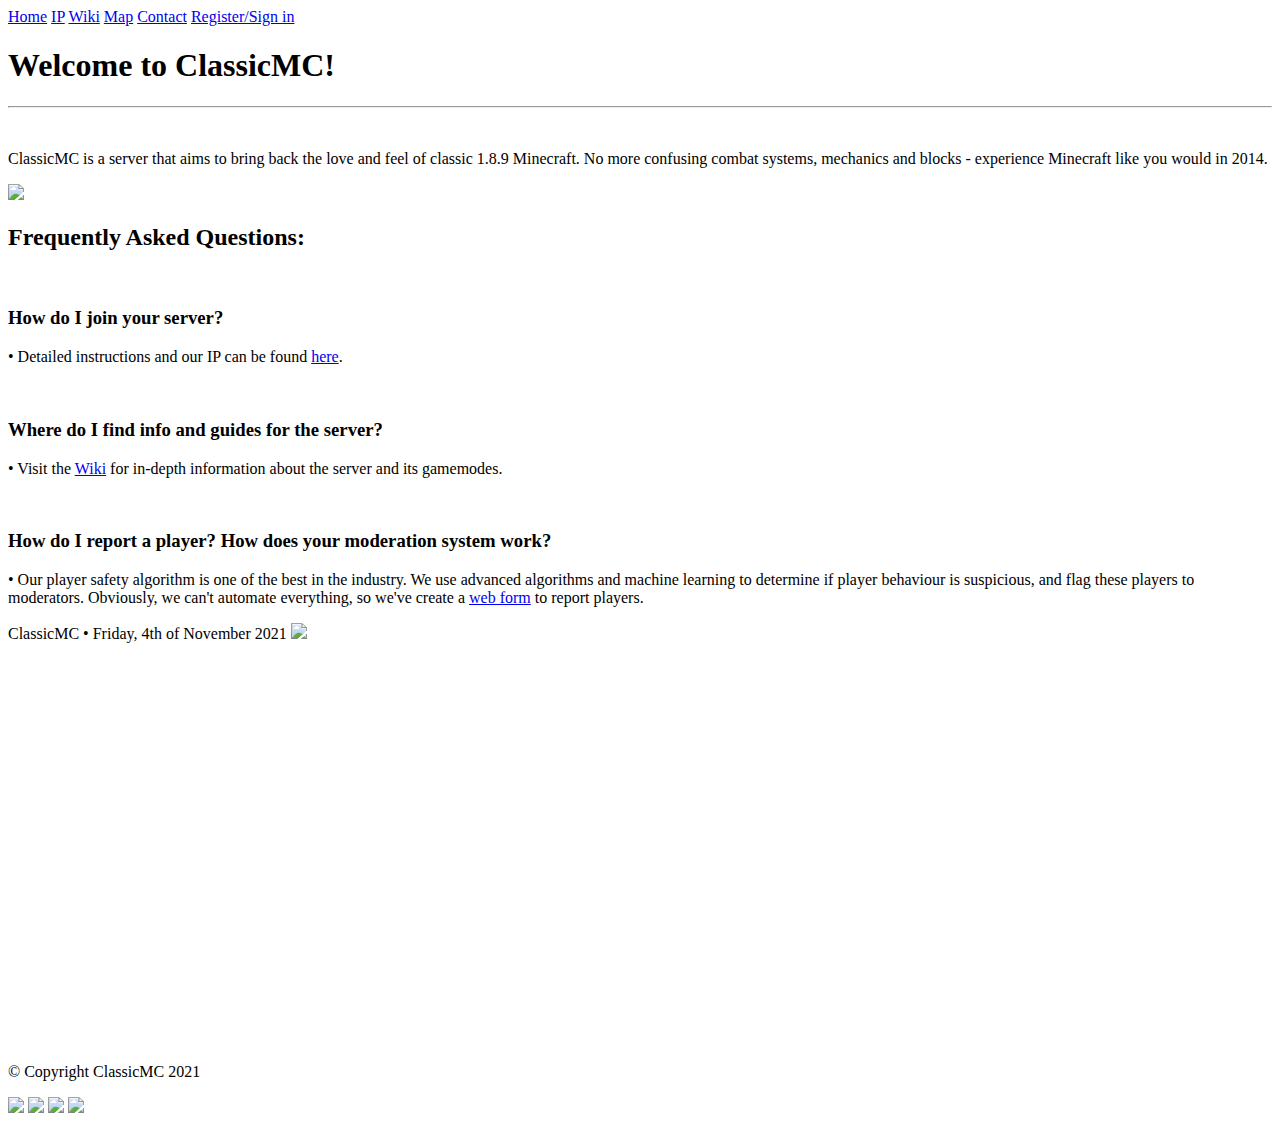
==== index.html @ 9f3c21e3 "Added Website to github" ====
<!DOCTYPE html>
<html>
  <head>
    <meta charset="utf-8">
    <meta name="viewport" content="width=device-width">
    <title>ClassicMC</title>
    <link rel="icon" href="https://cdn.freebiesupply.com/logos/large/2x/minecraft-1-logo-png-transparent.png">
    <link href="reset.css" rel="stylesheet" type="text/css" />
    <link href="style.css" rel="stylesheet" type="text/css" />
  </head>
  <body>
    <div class="website-background"></div>
    <div class="content">
        <div class="topbar">
            <a class="round-left float-left dash-border-right" href="index.html">Home</a>
            <a class="dash-border-right float-left" href="connect.html">IP</a>
            <a class="dash-border-right float-left" href="wiki.html">Wiki</a>
            <a class="dash-border-right float-left" href="map.html">Map</a>
            <a class="dash-border-right float-left" href="contact.html">Contact</a>

            <a class="dash-border-left round-right float-right" href="#">Register/Sign in</a>
        </div>


        <div class="page-content-wrapper">

            <div class="page-content">
                <h1>Welcome to ClassicMC!</h1>
                <hr />
                <br />
                <p>ClassicMC is a server that aims to bring back the love and feel of classic 1.8.9 Minecraft. No more confusing combat systems, mechanics and blocks - experience Minecraft like you would in 2014.</p>
                <img class="articleImage" src="https://cs2.worldofmods.com/screenshots/f80ce/2015-10/original/f38d6a85faa69170e99535787e48ff4150fd9f03/177058-javaw-2015-10-14-19-16-43-23.jpg">
                <br />
                <h2>Frequently Asked Questions:</h2>
                <br />
                <h3> How do I join your server?</h3>
                <p> • Detailed instructions and our IP can be found <a href="connect.html">here</a>.</p>
                <br />
                <h3>Where do I find info and guides for the server?</h3>
                <p> • Visit the <a href="wiki.html">Wiki</a> for in-depth information about the server and its gamemodes.</p>
                <br />
                <h3>How do I report a player? How does your moderation system work?</h3>
                <p> • Our player safety algorithm is one of the best in the industry. We use advanced algorithms and machine learning to determine if player behaviour is suspicious, and flag these players to moderators. Obviously, we can't automate everything, so we've create a <a href="#" target="_blank">web form</a> to report players.</p>
                
                <div class="timestamp">
                    <t>ClassicMC • Friday, 4th of November 2021</t>
                    <img src="https://cdn.icon-icons.com/icons2/1211/PNG/512/1491579609-yumminkysocialmedia08_83079.png">
                </div>
            </div>

            <div class="page-browser">
                <iframe src="https://discord.com/widget?id=905515836545069056&theme=dark" width="100%" height="400vh" allowtransparency="true" frameborder="0" sandbox="allow-popups allow-popups-to-escape-sandbox allow-same-origin allow-scripts"></iframe>
            </div>

        </div>
        <div class="footer">
            <p>© Copyright ClassicMC 2021</p>
            <div class="footerLinks">
                <a href="https://www.youtube.com/channel/UC6Ry6Oi3f12FIGGktJ64N1Q" target="_blank"><img src="https://cdn.icon-icons.com/icons2/1211/PNG/512/1491579609-yumminkysocialmedia08_83079.png"></a>
                <a href="https://twitter.com/PlayClassicMC" target="_blank"><img src="twitter.png"></a>
                <a href="https://www.tiktok.com/@classicmc_" target="_blank"><img src="tik-tok.png"></a>
                <a href="https://discord.gg/pYAZfwnhAr" target="_blank"><img src="discord.png"></a>
            </div>
        </div>
    </div>
    <script src="script.js"></script>
  </body>
</html>
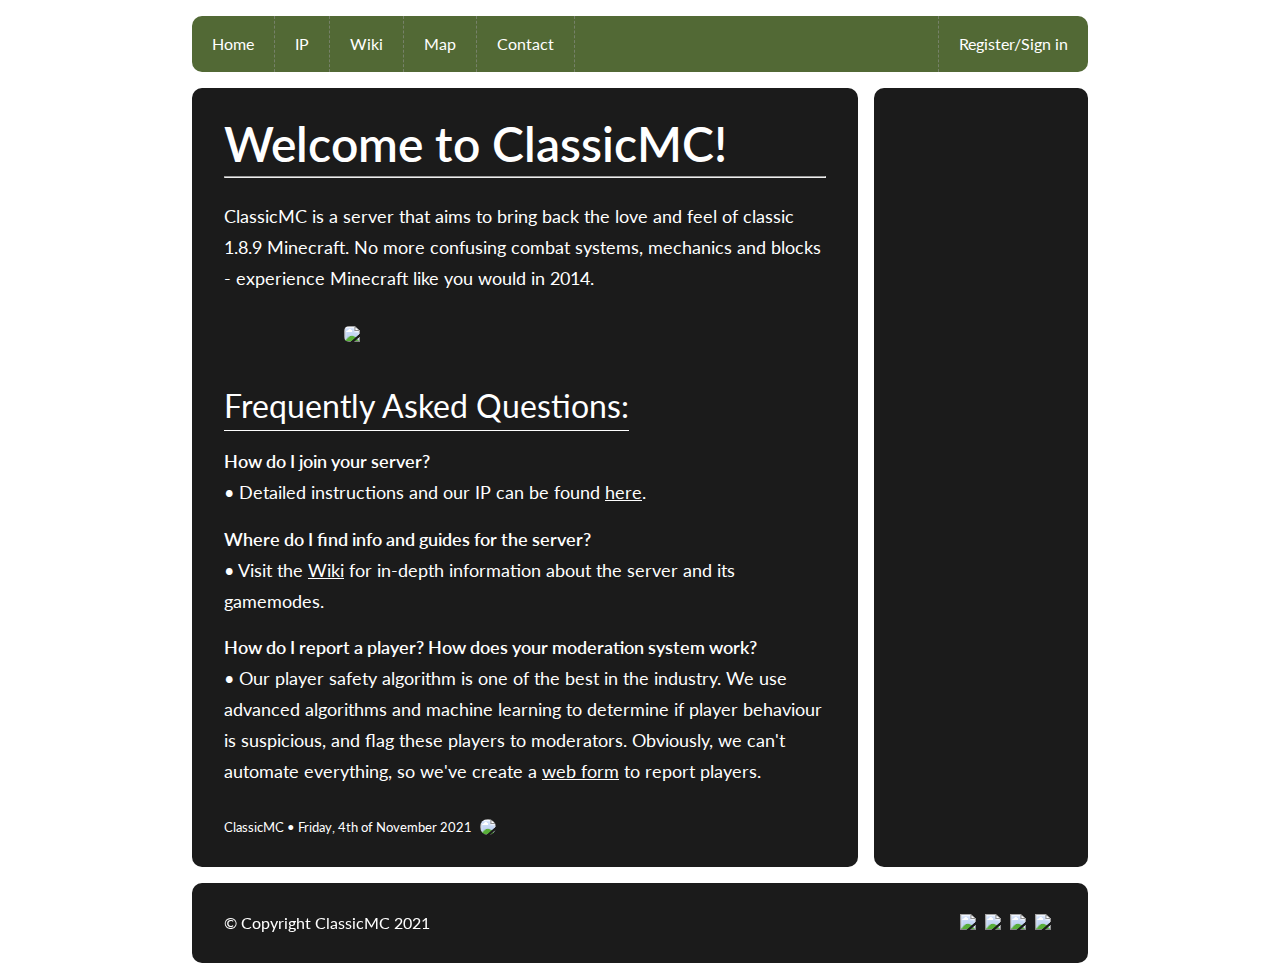
==== commit e5633255: "Fixed a little bit of index.html" ====
--- a/index.html
+++ b/index.html
@@ -5,8 +5,8 @@
     <meta name="viewport" content="width=device-width">
     <title>ClassicMC</title>
     <link rel="icon" href="https://cdn.freebiesupply.com/logos/large/2x/minecraft-1-logo-png-transparent.png">
-    <link href="reset.css" rel="stylesheet" type="text/css" />
-    <link href="style.css" rel="stylesheet" type="text/css" />
+    <link href="css/reset.css" rel="stylesheet" type="text/css" />
+    <link href="css/style.css" rel="stylesheet" type="text/css" />
   </head>
   <body>
     <div class="website-background"></div>
@@ -63,6 +63,6 @@
             </div>
         </div>
     </div>
-    <script src="script.js"></script>
+    <script src="js/script.js"></script>
   </body>
 </html>--- a/css/style.css
+++ b/css/style.css
@@ -0,0 +1,367 @@
+@import url('https://fonts.googleapis.com/css2?family=Lato:wght@300&display=swap');
+
+/* ----  ---- */
+
+/* ---- DEFAULT STYLES ---- */
+
+body {
+    font-family: 'Lato', sans-serif;
+}
+
+.website-background {
+    position: fixed;
+    left: 0;
+    right: 0;
+    z-index: 1;
+    display: block;
+    width: 100%;
+    height: 100%;
+    filter: blur(5px);
+    background-position: center;
+    background-image: url("D:\\MinecraftResources\\Graphics\\BackgroundSS.png");
+    transform: scale(1.1); 
+}
+
+.content {
+    position: relative;
+    left: 0;
+    right: 0;
+    z-index: 99999;
+    margin-left: 12rem;
+    margin-right: 12rem;
+    margin-top: 1rem;
+}
+
+/* ---- LOGO ---- */
+
+.logo {
+    margin-top: 2rem;
+    margin-bottom: 2rem;
+    display: flex;
+    flex-direction: column;
+}
+
+.logo img {
+    display: block;
+    height: 5rem;
+    width: auto;
+    margin-left: auto;
+    margin-right: auto;
+}
+
+/* ---- STATUS ---- */
+
+.serverDetails {
+    display: flex;
+}
+
+.serverDetails p {
+    color: white;
+}
+
+.onlineStatus {
+    display: flex;
+    margin-left: auto;
+    order: 2;
+    align-items: center;
+}
+
+#onlineImg {
+    height: 1em;
+    width: auto;
+    margin-left: 0.5em;
+}
+
+/* ---- TOPBAR ---- */
+
+.topbar {
+    background-color: #526935;
+    border-radius:  10px;
+    height: 3.5rem;
+    color: white;
+    margin-bottom: 1rem;
+    position: -webkit-sticky;
+    position: sticky;
+    top: 0.5rem;
+}
+
+.topbar a {
+    text-decoration: none;
+    color: white;
+    padding: 20px;
+    border-width: 1.5px;
+    border-color: rgba(150, 150, 150, 0.541);
+}
+
+.topbar a:hover {
+    background-color: rgba(184, 184, 184, 0.158);
+}
+
+.topbar a:active {
+    color: rgb(216, 216, 216);
+}
+
+/* ---- TOPBAR OTHER STUFF ---- */
+
+.round-left {
+    border-top-left-radius: 10px;
+    border-bottom-left-radius: 10px;
+}
+
+.round-right {
+    border-top-right-radius: 10px;
+    border-bottom-right-radius: 10px;
+}
+
+.float-right {
+    float: right;
+}
+
+.float-left {
+    float: left;
+}
+
+.dash-border-right {
+    border-right-style: dashed;
+}
+
+.dash-border-left {
+    border-left-style: dashed;
+}
+
+/* ---- PAGE STUFF ---- */
+
+.page-content-wrapper {
+    display: flex;
+    flex-direction: row;
+    margin-bottom: 1rem;
+    min-height: 20rem;
+}
+
+.page-content {
+    background-color: #1b1b1b;
+    color: white;
+    padding: 2rem;
+    padding-bottom: 1rem;
+    border-radius: 10px;
+    width: 80%;
+    margin-right: 1rem;
+}
+
+.page-browser {
+    background-color: #1b1b1b;
+    color: white;
+    padding: 2rem;
+    border-radius: 10px;
+    width: 20%;
+}
+
+/* ---- MAIN PAGE CONTENT ---- */
+
+.page-content h1 {
+    font-size: 3em;
+    font-weight: 600;
+}
+
+.page-content h2 {
+    font-size: 2em;
+    font-weight: 400;
+    padding-bottom: 0.5rem;
+    border-bottom-style: solid;
+    border-bottom-color: white;
+    border-bottom-width: 1px;
+    width: fit-content;
+}
+
+.page-content h3 {
+    font-size: 1.1em;
+    font-weight: 600;
+    line-height: 1.75em;
+}
+
+.page-content p{
+    font-size: 1.1em;
+    line-height: 1.75em;
+}
+
+.page-content a {
+    color: white;
+}
+
+.articleImage {
+    height: auto;
+    width: 60%;
+    display: block;
+    margin-left: auto;
+    margin-right: auto;
+    margin-top: 2rem;
+    margin-bottom: 2rem;
+    border-radius: 5px;
+}
+
+.timestamp {
+    margin-top: 2rem;
+    margin-bottom: 1rem;
+    display: flex;
+    align-items: center;
+}
+
+.timestamp t {
+    font-size: 0.8em;
+    margin-right: 0.5rem;
+}
+
+.timestamp img {
+    height: 1em;
+    width: auto;
+    border-radius: 100%;
+}
+
+/* ---- PAGE BROWSER ---- */
+
+.contents {
+    display: flex;
+    flex-direction: column;
+    background-color: rgba(150, 150, 150, 0.12);
+    border-radius: 5px;
+    padding: 1rem;
+    margin-bottom: 2rem;
+}
+
+#contentsLinks {
+    display: flex;
+    flex-direction: column;
+    margin-bottom: 1rem;
+}
+
+.contentsTitle {
+    font-size: 1.5em;
+    margin-bottom: 0.5rem;
+}
+
+.contents a {
+    color: white;
+    text-decoration: underline;
+    line-height: 1.25em;
+}
+
+/* ---- DISCORD WIDGET ---- */
+
+.discordWidget {
+    display: flex;
+    flex-direction: column;
+    border-radius: 10px;
+    margin-bottom: 1rem;
+}
+
+.discordWidgetTitle {
+    background-color: #7289DA;
+    padding: 1rem;
+}
+
+.discordWidgetContent {
+    background-color: #2C2F33;
+    padding: 1rem;
+}
+
+.discordWidgetFooter {
+    background-color: #23272A;
+    padding: 1rem;
+}
+
+
+/* ---- FOOTER ---- */
+
+.footer {
+    background-color: #1b1b1b;
+    color: white;
+    padding: 2rem;
+    border-radius: 10px;
+    height: 1rem;
+    margin-bottom: 1rem;
+    display: flex;
+    align-items: center;
+}
+
+.footerLinks {
+    margin-left: auto;
+    order: 2;
+}
+
+.footer a {
+    margin-right: 5px;
+}
+
+.footer img {
+    height: 30px;
+    width: auto;
+}
+
+/* ---- CONTACT FORM ---- */
+
+#subject {
+    width: 70%;
+    height: 1rem;
+    padding: 1rem;
+    margin: 1rem;
+    margin-left: 0px;
+    border-radius: 5px;
+    background-color: rgba(255, 255, 255, 0.12);
+}
+
+#message {
+    width: 70%;
+    height: 4rem;
+    padding: 1rem;
+    margin: 1rem;
+    margin-left: 0px;
+    border-radius: 5px;
+    background-color: rgba(255, 255, 255, 0.12);
+}
+
+#submitButton {
+    background-color: rgba(255, 255, 255, 0.12);
+    color: white;
+    border-radius: 2.5px;
+    border-style: none;
+    padding: 10px;
+    padding-left: 20px;
+    padding-right: 20px;
+}
+
+/* ---- CONNECT PAGE ---- */
+
+.ip {
+    background-color: rgba(255, 255, 255, 0.12);
+    width: fit-content;
+    padding: 10px;
+    font-family: monospace;
+    border-width: 1.5px;
+    border-style: dashed;
+    border-radius: 10px;
+    border-color: rgb(180, 180, 180);
+    
+    margin: 0 auto;
+    margin-top: 1rem;
+}
+
+.bold {
+    font-weight: 800;
+}
+
+.text-center {
+    margin: 0 auto;
+}
+
+/* ---- MAP PAGE ---- */
+
+.map {
+    width: fit-content;
+    height: fit-content;
+    margin: 0 auto;
+}
+
+.map iframe {
+    width: 50rem;
+    height: 25rem;
+}